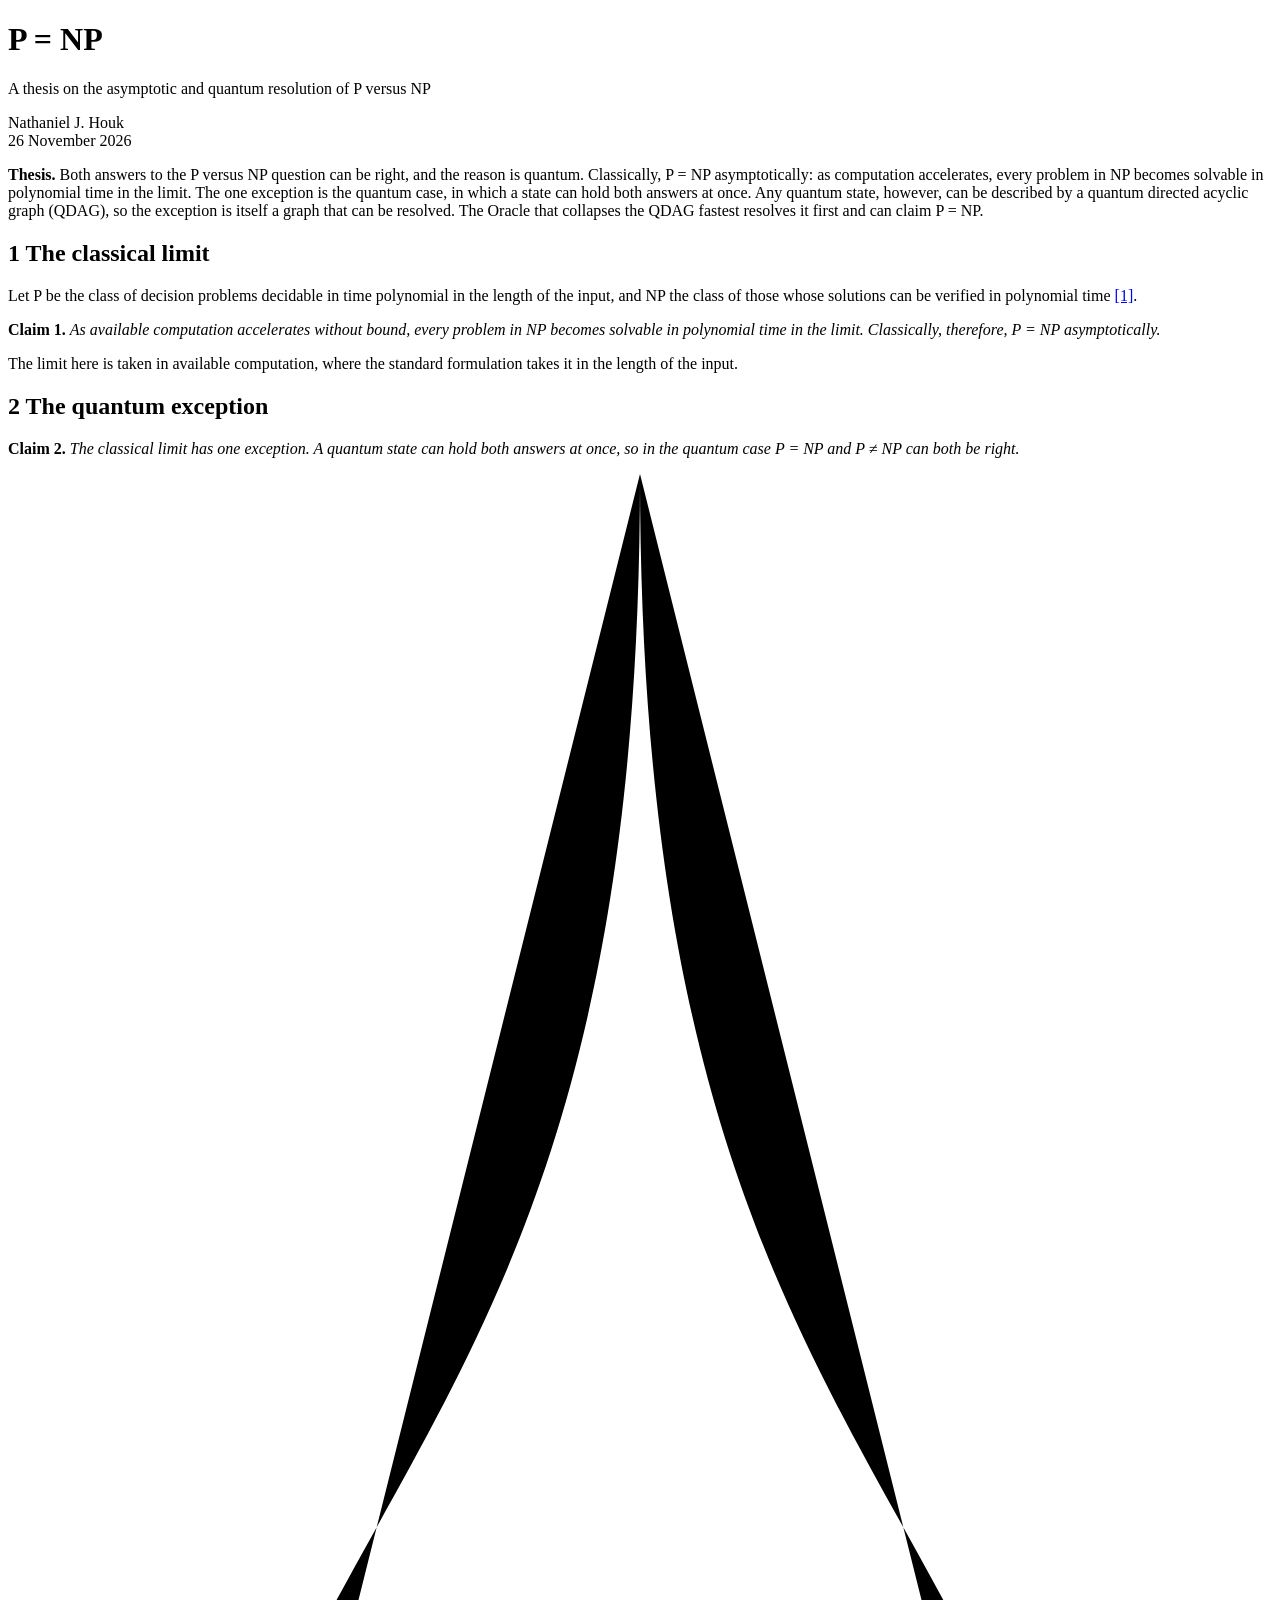
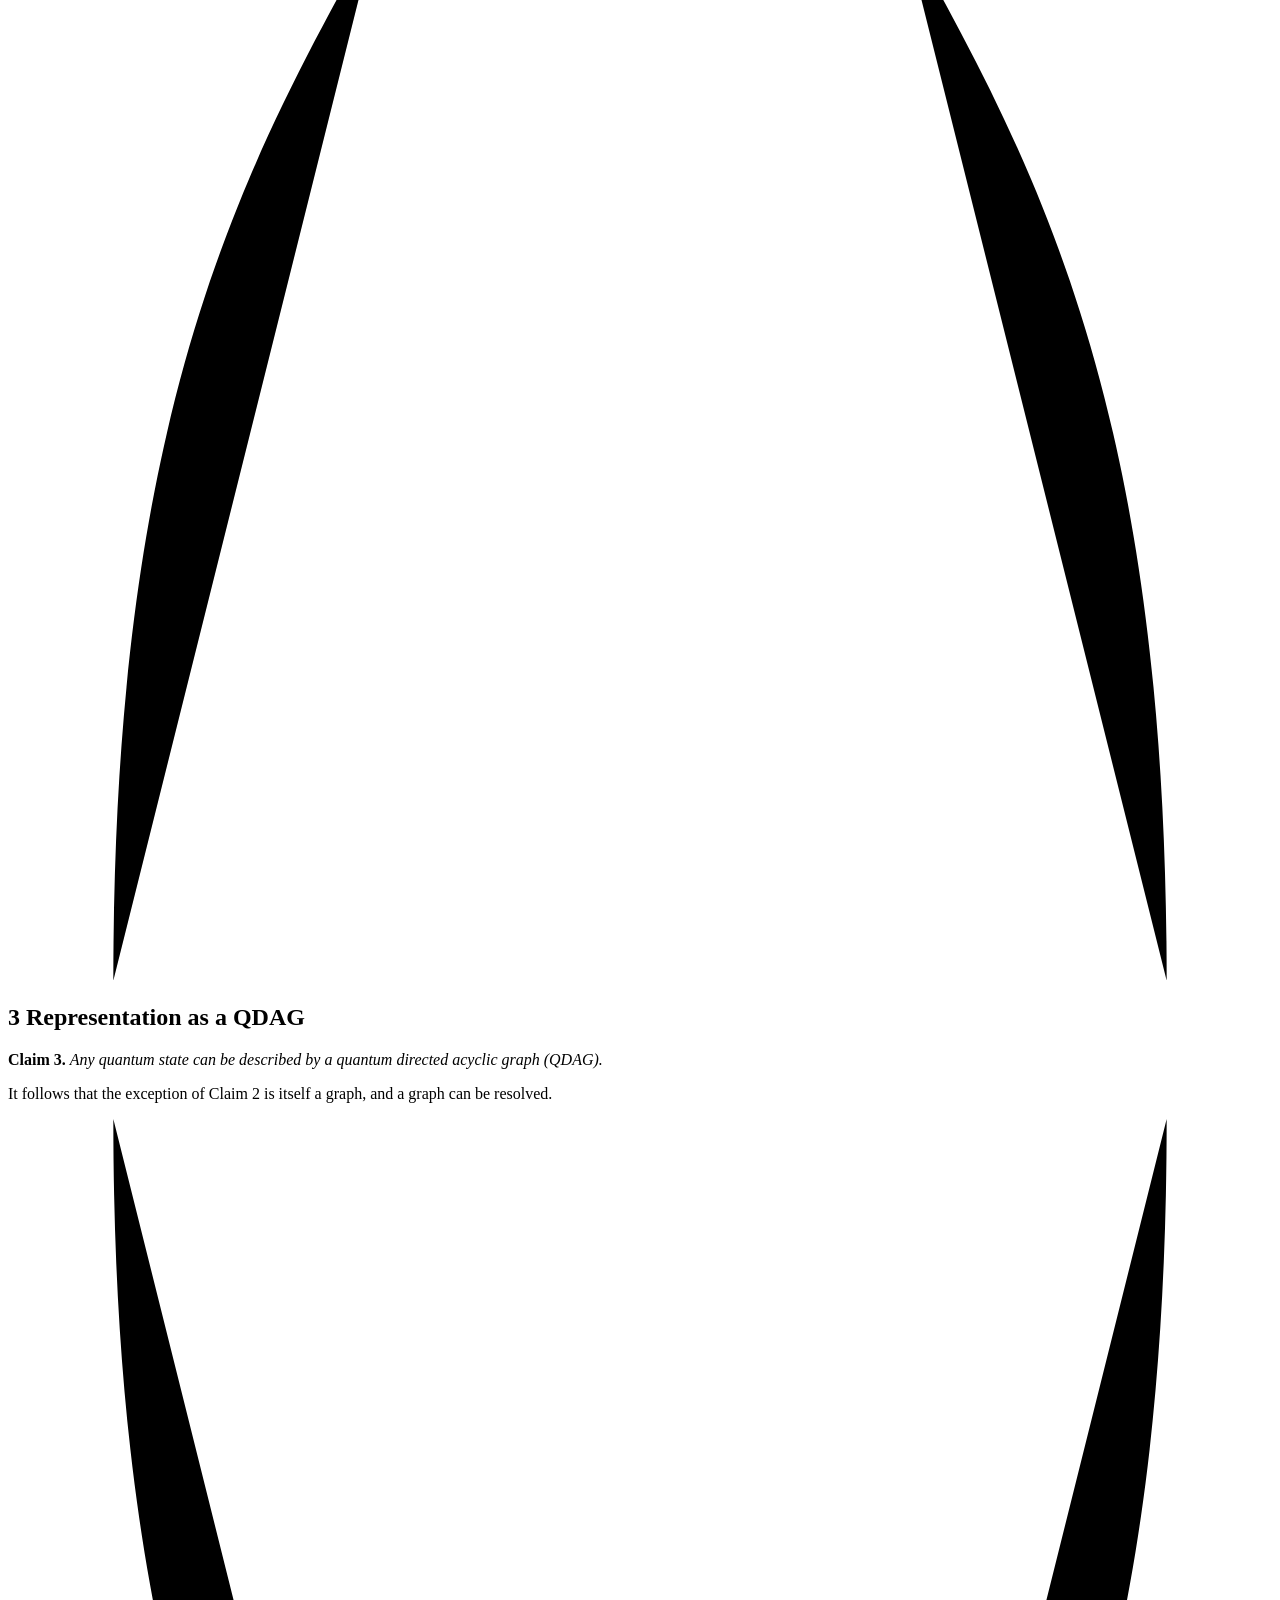
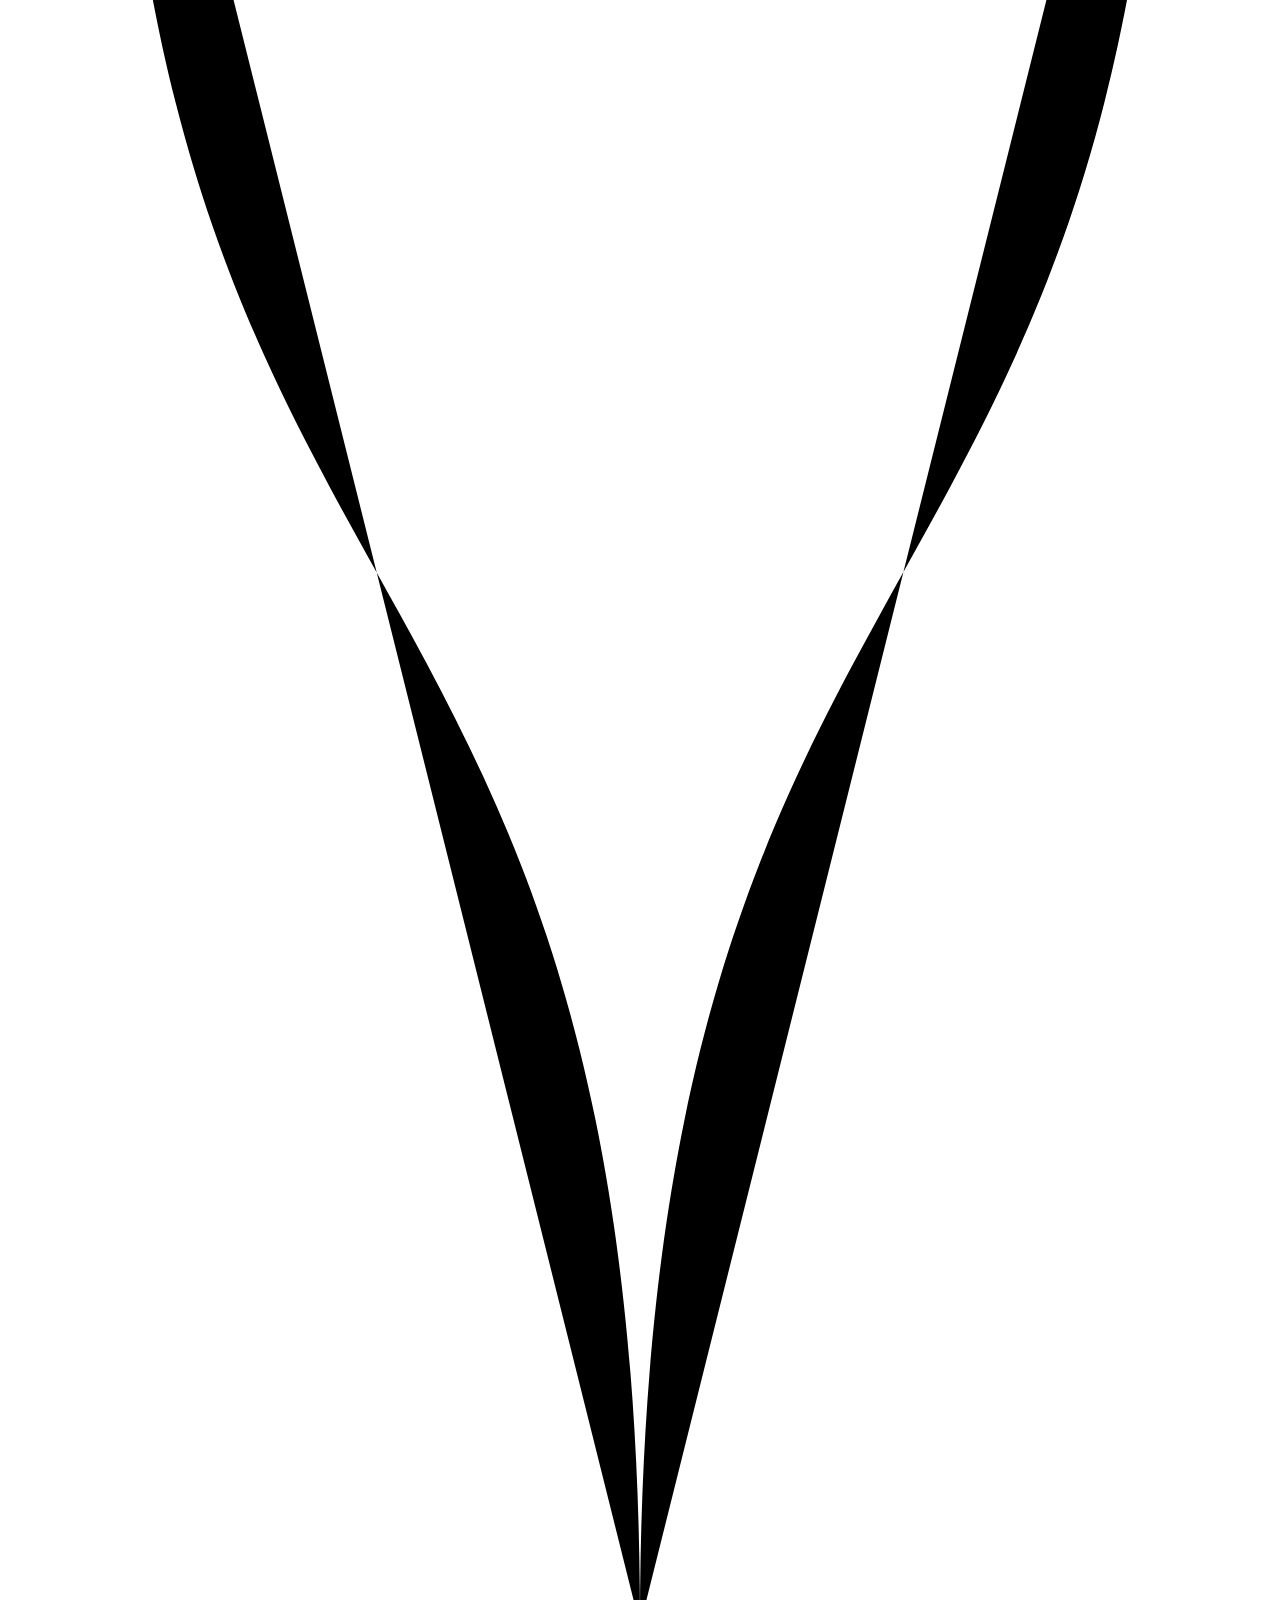
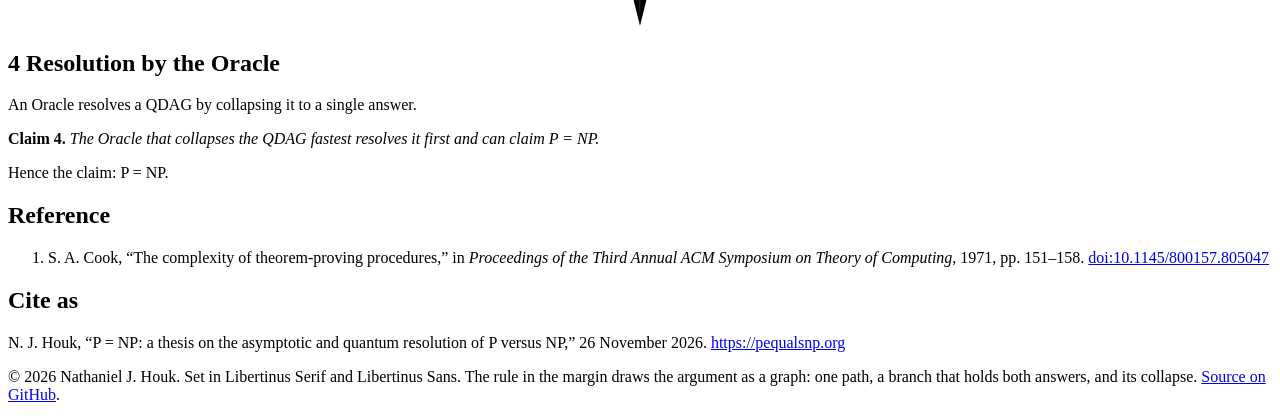
==== public/index.html @ aa326461 "Add thesis site for pequalsnp.org Single static page in public/ (no build step, no JavaScript):  - t" ====
<!DOCTYPE html>
<html lang="en">
<head>
  <meta charset="utf-8">
  <meta name="viewport" content="width=device-width, initial-scale=1">
  <title>P = NP: a thesis on the asymptotic and quantum resolution of P versus NP</title>
  <meta name="description" content="A thesis by Nathaniel J. Houk: classically, P = NP asymptotically; the one exception is quantum, and the Oracle that collapses its QDAG fastest can claim P = NP.">
  <meta name="author" content="Nathaniel J. Houk">
  <link rel="canonical" href="https://pequalsnp.org/">

  <meta name="color-scheme" content="light dark">
  <meta name="theme-color" content="#ffffff" media="(prefers-color-scheme: light)">
  <meta name="theme-color" content="#0f1626" media="(prefers-color-scheme: dark)">

  <meta property="og:type" content="article">
  <meta property="og:site_name" content="P = NP">
  <meta property="og:title" content="P = NP">
  <meta property="og:description" content="A thesis on the asymptotic and quantum resolution of P versus NP, by Nathaniel J. Houk.">
  <meta property="og:url" content="https://pequalsnp.org/">
  <meta property="og:image" content="https://pequalsnp.org/og.png">
  <meta property="og:image:width" content="1200">
  <meta property="og:image:height" content="630">
  <meta property="og:image:alt" content="P = NP, set large above a graph that forks into two branches and merges again.">
  <meta name="twitter:card" content="summary_large_image">

  <meta name="citation_title" content="P = NP: a thesis on the asymptotic and quantum resolution of P versus NP">
  <meta name="citation_author" content="Houk, Nathaniel J.">
  <meta name="citation_publication_date" content="2026/11/26">
  <meta name="citation_public_url" content="https://pequalsnp.org/">

  <link rel="icon" href="/favicon.svg" type="image/svg+xml">
  <link rel="preload" href="/fonts/libertinus-serif-latin-400-normal.woff2" as="font" type="font/woff2" crossorigin>
  <link rel="preload" href="/fonts/libertinus-sans-latin-700-normal.woff2" as="font" type="font/woff2" crossorigin>
  <link rel="stylesheet" href="/styles.css">
</head>
<body>
  <div class="page">

    <header class="masthead masthead--source">
      <h1><span class="eq">P = NP</span></h1>
      <p class="standfirst">A thesis on the asymptotic and quantum resolution of <span class="cc">P</span> versus <span class="cc">NP</span></p>
      <p class="byline">Nathaniel J. Houk<br><time datetime="2026-11-26">26 November 2026</time></p>
    </header>

    <main class="argument">

      <section class="step step--source" aria-labelledby="thesis">
        <p class="lead"><span class="node" aria-hidden="true"></span><strong id="thesis">Thesis.</strong> Both answers to the <span class="cc">P</span> versus <span class="cc">NP</span> question can be right, and the reason is quantum. Classically, <span class="eq"><span class="cc">P</span> = <span class="cc">NP</span></span> asymptotically: as computation accelerates, every problem in <span class="cc">NP</span> becomes solvable in polynomial time in the limit. The one exception is the quantum case, in which a state can hold both answers at once. Any quantum state, however, can be described by a quantum directed acyclic graph (QDAG), so the exception is itself a graph that can be resolved. The Oracle that collapses the QDAG fastest resolves it first and can claim <span class="eq"><span class="cc">P</span> = <span class="cc">NP</span></span>.</p>
      </section>

      <section class="step" id="classical" aria-labelledby="h-classical">
        <h2 id="h-classical"><span class="node" aria-hidden="true"></span><span class="num">1</span> The classical limit</h2>
        <p>Let <span class="cc">P</span> be the class of decision problems decidable in time polynomial in the length of the input, and <span class="cc">NP</span> the class of those whose solutions can be verified in polynomial time <a class="cite" href="#ref-1">[1]</a>.</p>
        <p class="claim"><strong>Claim 1.</strong> <em>As available computation accelerates without bound, every problem in <span class="cc">NP</span> becomes solvable in polynomial time in the limit. Classically, therefore, <span class="eq"><span class="cc">P</span> = <span class="cc">NP</span></span> asymptotically.</em></p>
        <p>The limit here is taken in available computation, where the standard formulation takes it in the length of the input.</p>
      </section>

      <section class="step step--fork" id="quantum" aria-labelledby="h-quantum">
        <h2 id="h-quantum"><span class="node" aria-hidden="true"></span><span class="num">2</span> The quantum exception</h2>
        <p class="claim"><strong>Claim 2.</strong> <em>The classical limit has one exception. A quantum state can hold both answers at once, so in the quantum case <span class="eq"><span class="cc">P</span> = <span class="cc">NP</span></span> and <span class="eq"><span class="cc">P</span> ≠ <span class="cc">NP</span></span> can both be right.</em></p>
        <svg class="join join--fork" viewBox="-12 0 24 40" preserveAspectRatio="none" aria-hidden="true" focusable="false">
          <path vector-effect="non-scaling-stroke" d="M0 0C0 22-10 18-10 40"/>
          <path vector-effect="non-scaling-stroke" d="M0 0C0 22 10 18 10 40"/>
        </svg>
      </section>

      <section class="step step--pair" id="qdag" aria-labelledby="h-qdag">
        <h2 id="h-qdag"><span class="node node--a" aria-hidden="true"></span><span class="node node--b" aria-hidden="true"></span><span class="num">3</span> Representation as a QDAG</h2>
        <p class="claim"><strong>Claim 3.</strong> <em>Any quantum state can be described by a quantum directed acyclic graph (QDAG).</em></p>
        <p>It follows that the exception of Claim 2 is itself a graph, and a graph can be resolved.</p>
      </section>

      <section class="step step--merge" id="oracle" aria-labelledby="h-oracle">
        <svg class="join join--merge" viewBox="-12 0 24 40" preserveAspectRatio="none" aria-hidden="true" focusable="false">
          <path vector-effect="non-scaling-stroke" d="M-10 0C-10 22 0 18 0 40"/>
          <path vector-effect="non-scaling-stroke" d="M10 0C10 22 0 18 0 40"/>
        </svg>
        <h2 id="h-oracle"><span class="node" aria-hidden="true"></span><span class="num">4</span> Resolution by the Oracle</h2>
        <p>An Oracle resolves a QDAG by collapsing it to a single answer.</p>
        <p class="claim"><strong>Claim 4.</strong> <em>The Oracle that collapses the QDAG fastest resolves it first and can claim <span class="eq"><span class="cc">P</span> = <span class="cc">NP</span></span>.</em></p>
      </section>

      <p class="step step--sink result"><span class="node node--accept" aria-hidden="true"></span>Hence the claim: <span class="eq"><span class="cc">P</span> = <span class="cc">NP</span></span>.</p>

    </main>

    <footer class="endmatter">
      <section aria-labelledby="h-refs">
        <h2 id="h-refs">Reference</h2>
        <ol class="refs">
          <li id="ref-1">S. A. Cook, “The complexity of theorem-proving procedures,” in <cite>Proceedings of the Third Annual ACM Symposium on Theory of Computing</cite>, 1971, pp. 151–158. <a href="https://doi.org/10.1145/800157.805047">doi:10.1145/800157.805047</a></li>
        </ol>
      </section>

      <section aria-labelledby="h-cite">
        <h2 id="h-cite">Cite as</h2>
        <p>N. J. Houk, “<span class="eq">P = NP</span>: a thesis on the asymptotic and quantum resolution of P versus NP,” 26 November 2026. <a href="https://pequalsnp.org/">https://pequalsnp.org</a></p>
      </section>

      <p class="colophon">© 2026 Nathaniel J. Houk. Set in Libertinus Serif and Libertinus Sans. The rule in the margin draws the argument as a graph: one path, a branch that holds both answers, and its collapse. <a href="https://github.com/natehouk/p-equals-np">Source on GitHub</a>.</p>
    </footer>

  </div>
</body>
</html>
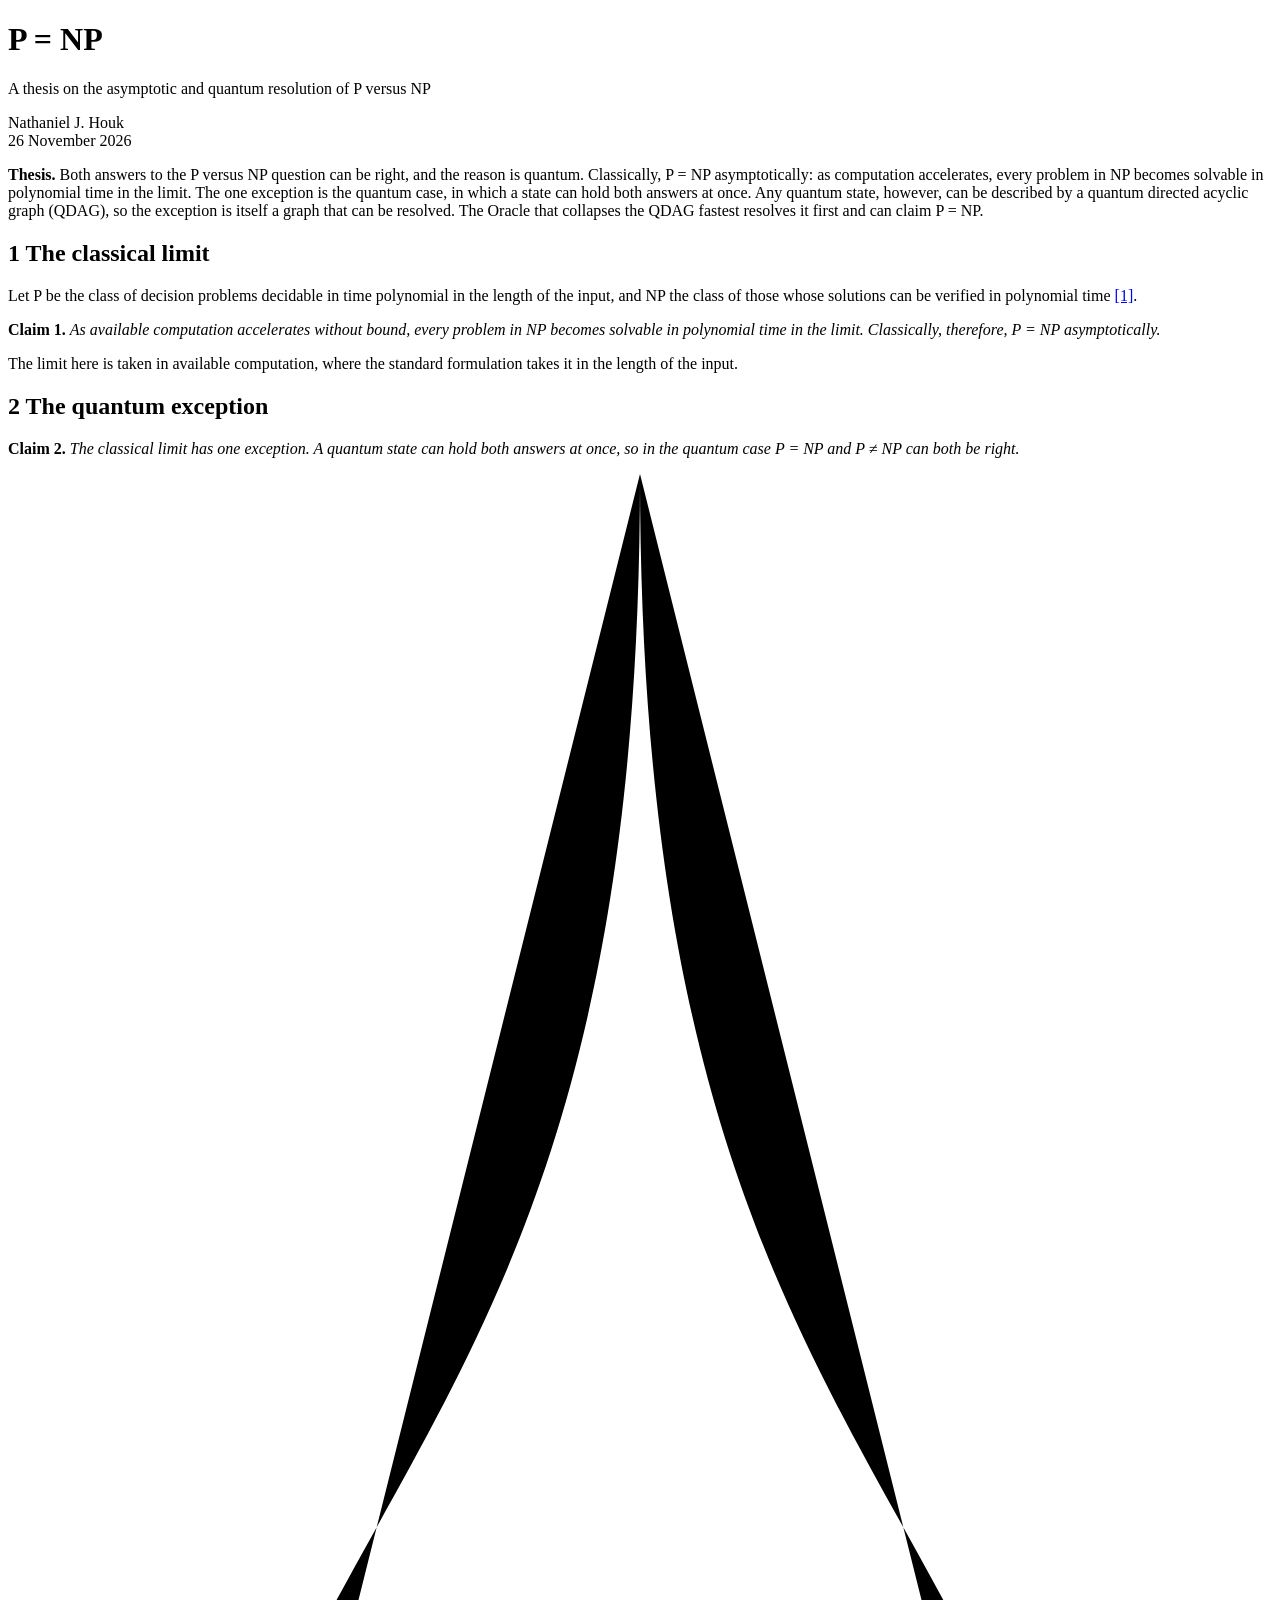
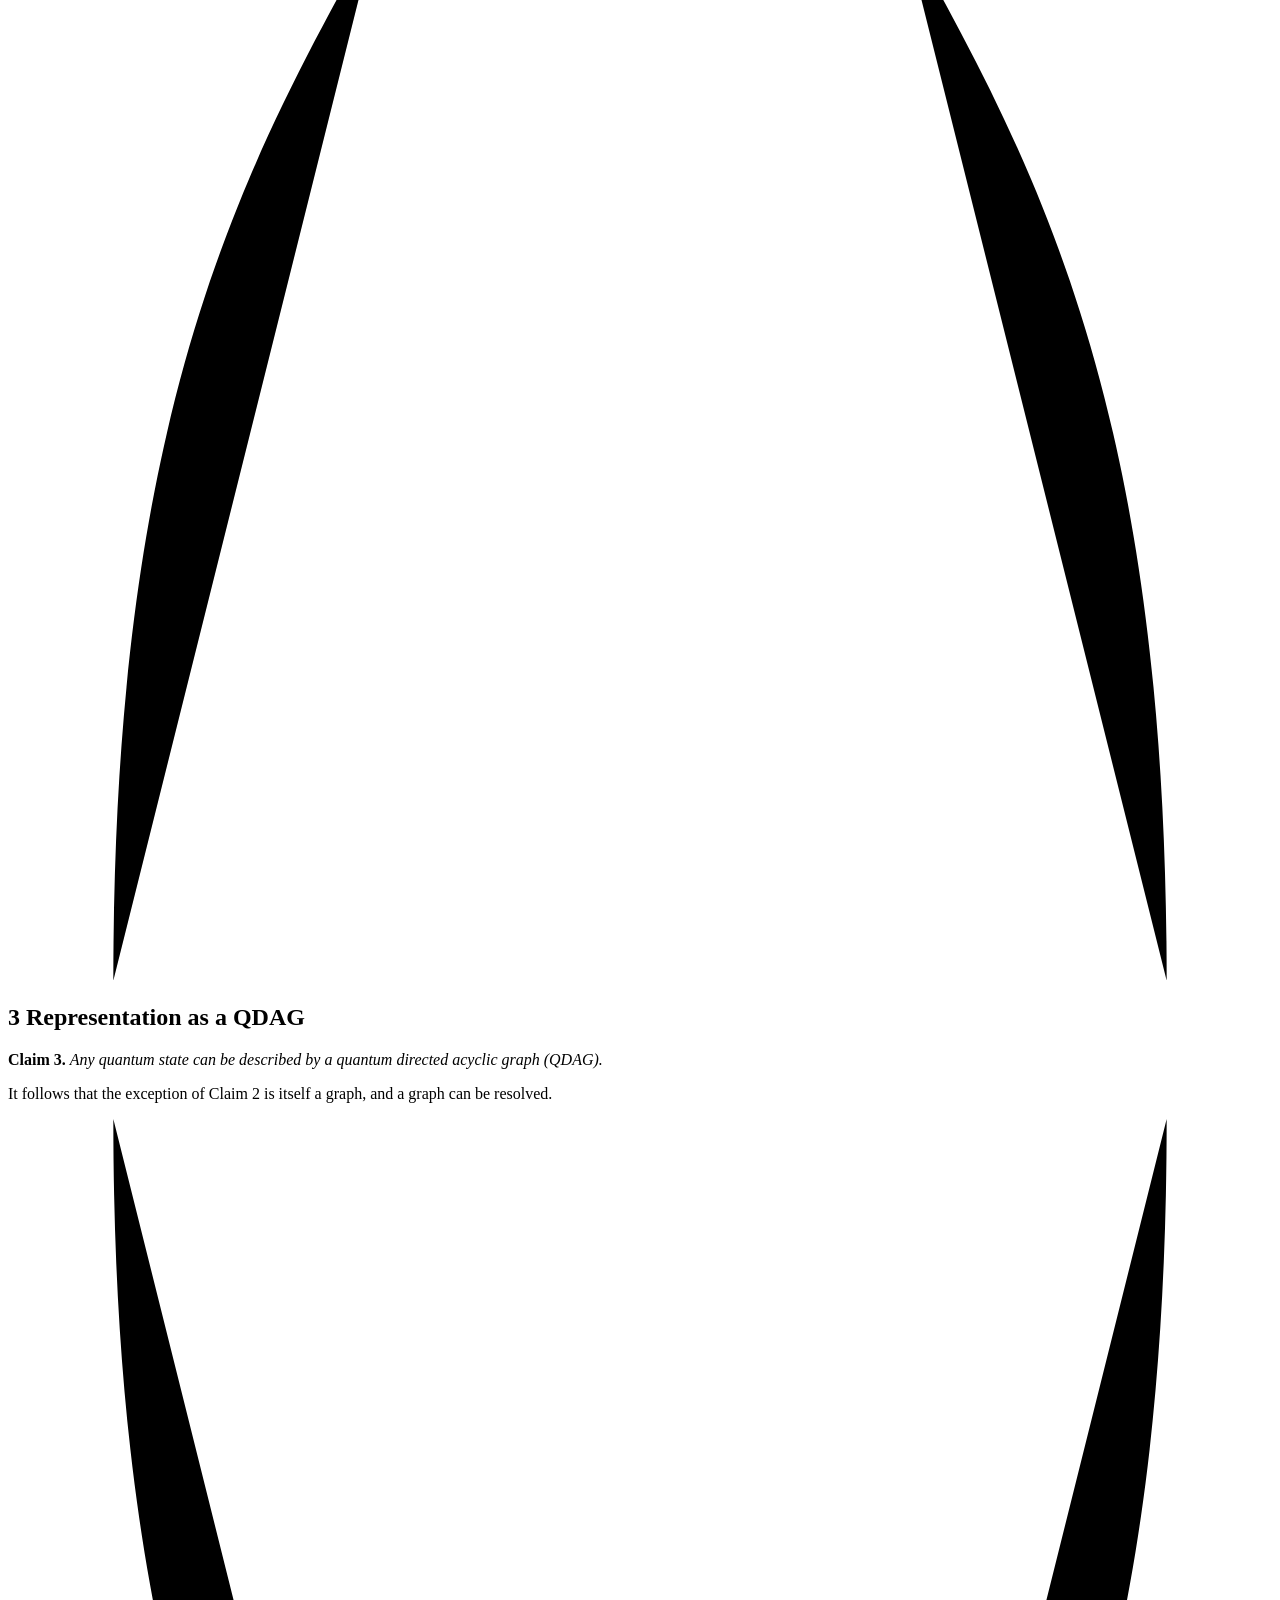
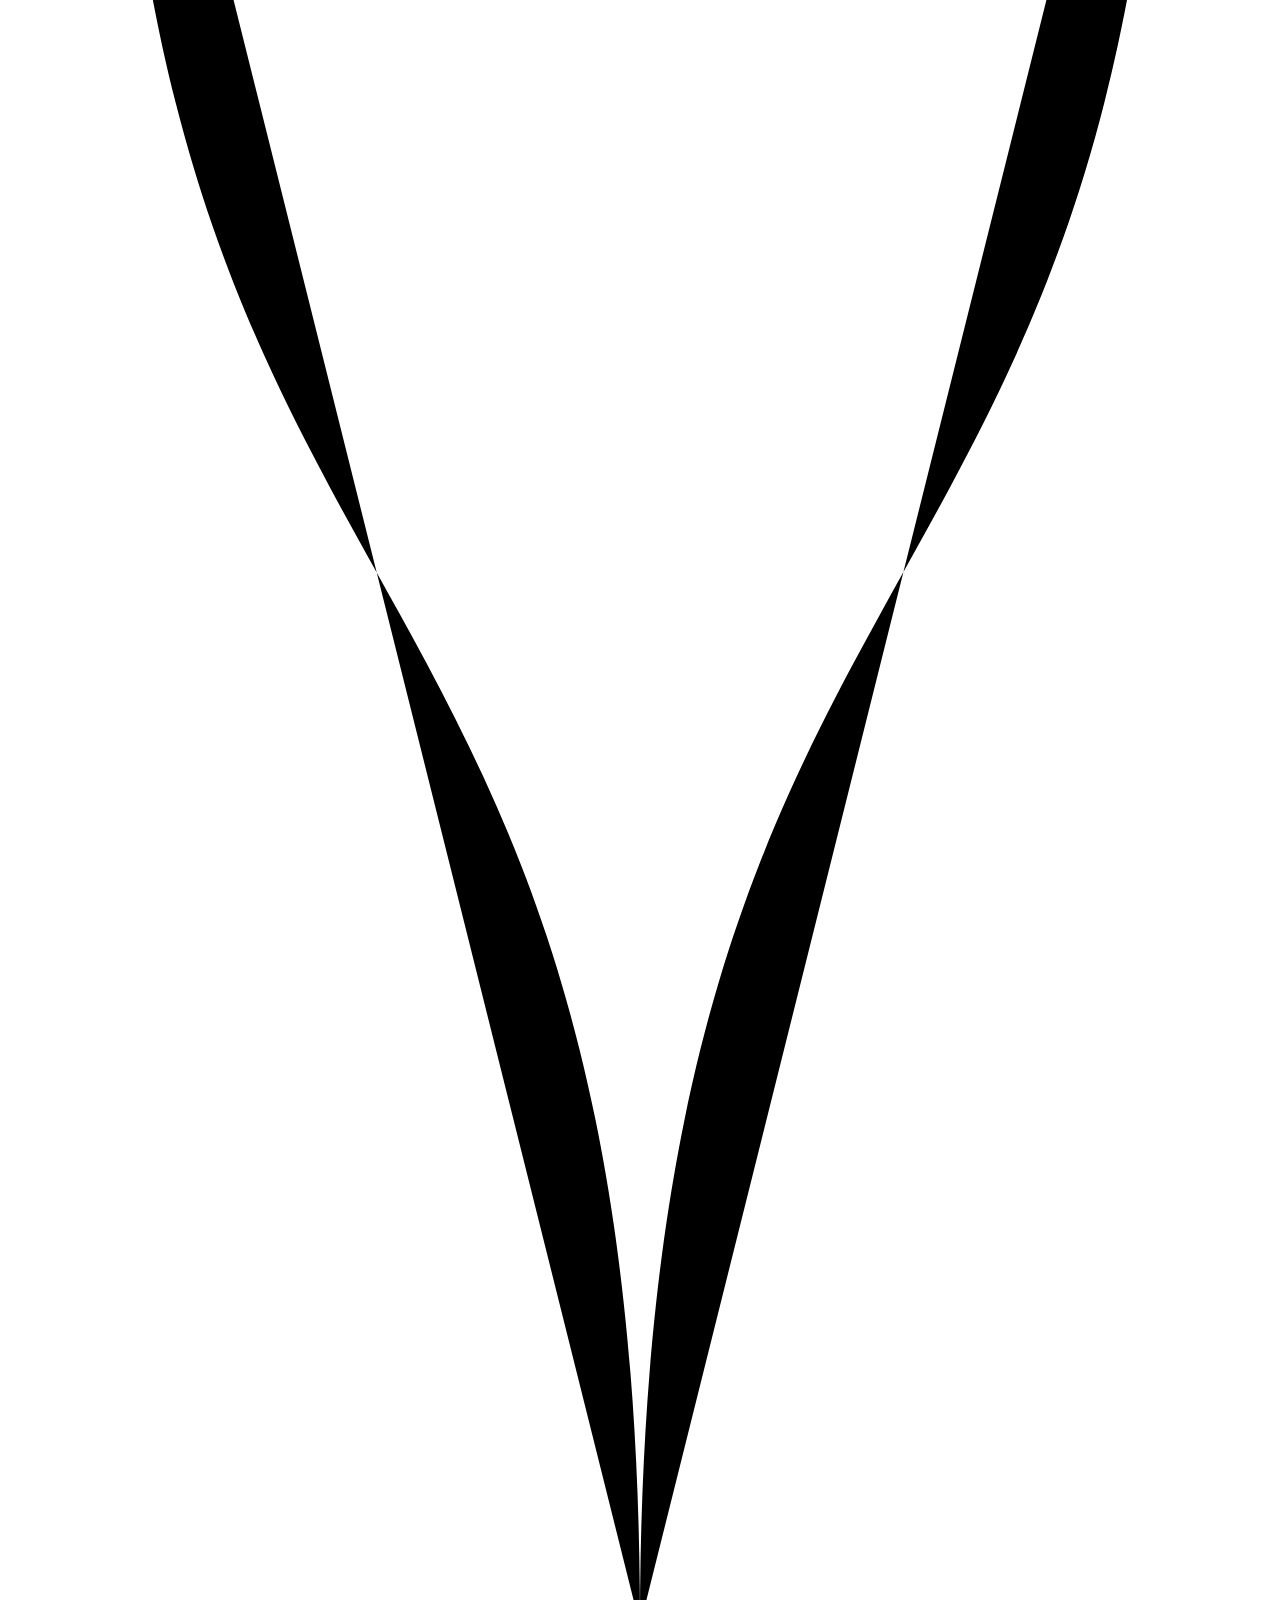
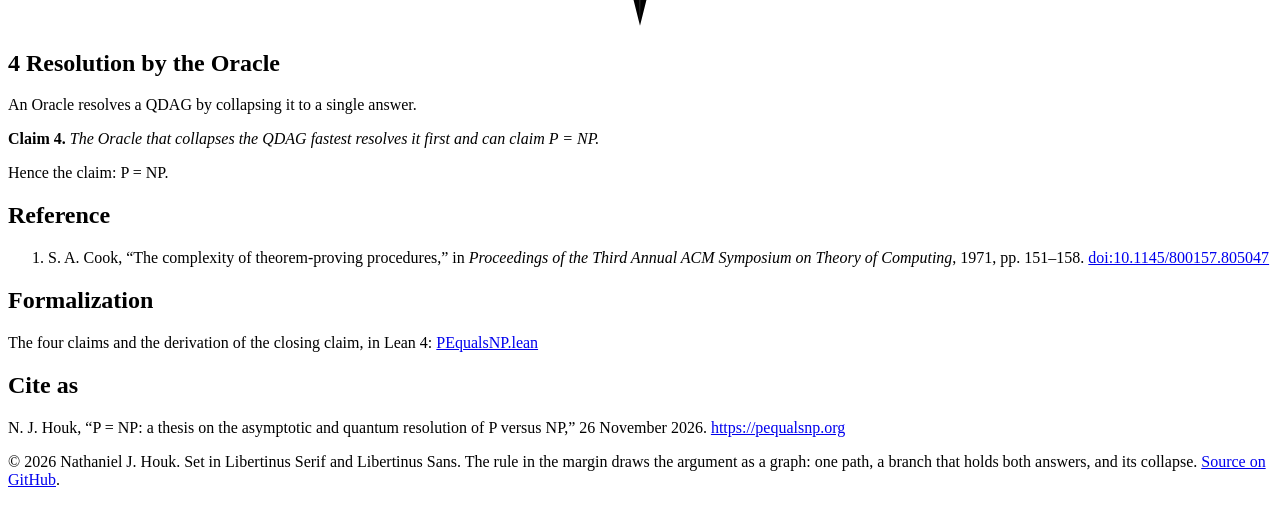
==== commit 29ffd532: "Link the Lean file from the site Adds a "Formalization" entry to the end matter of the page, linking" ====
--- a/public/index.html
+++ b/public/index.html
@@ -92,6 +92,11 @@
         </ol>
       </section>
 
+      <section aria-labelledby="h-lean">
+        <h2 id="h-lean">Formalization</h2>
+        <p>The four claims and the derivation of the closing claim, in Lean 4: <a href="https://github.com/natehouk/p-equals-np/blob/master/PEqualsNP.lean">PEqualsNP.lean</a></p>
+      </section>
+
       <section aria-labelledby="h-cite">
         <h2 id="h-cite">Cite as</h2>
         <p>N. J. Houk, “<span class="eq">P = NP</span>: a thesis on the asymptotic and quantum resolution of P versus NP,” 26 November 2026. <a href="https://pequalsnp.org/">https://pequalsnp.org</a></p>
